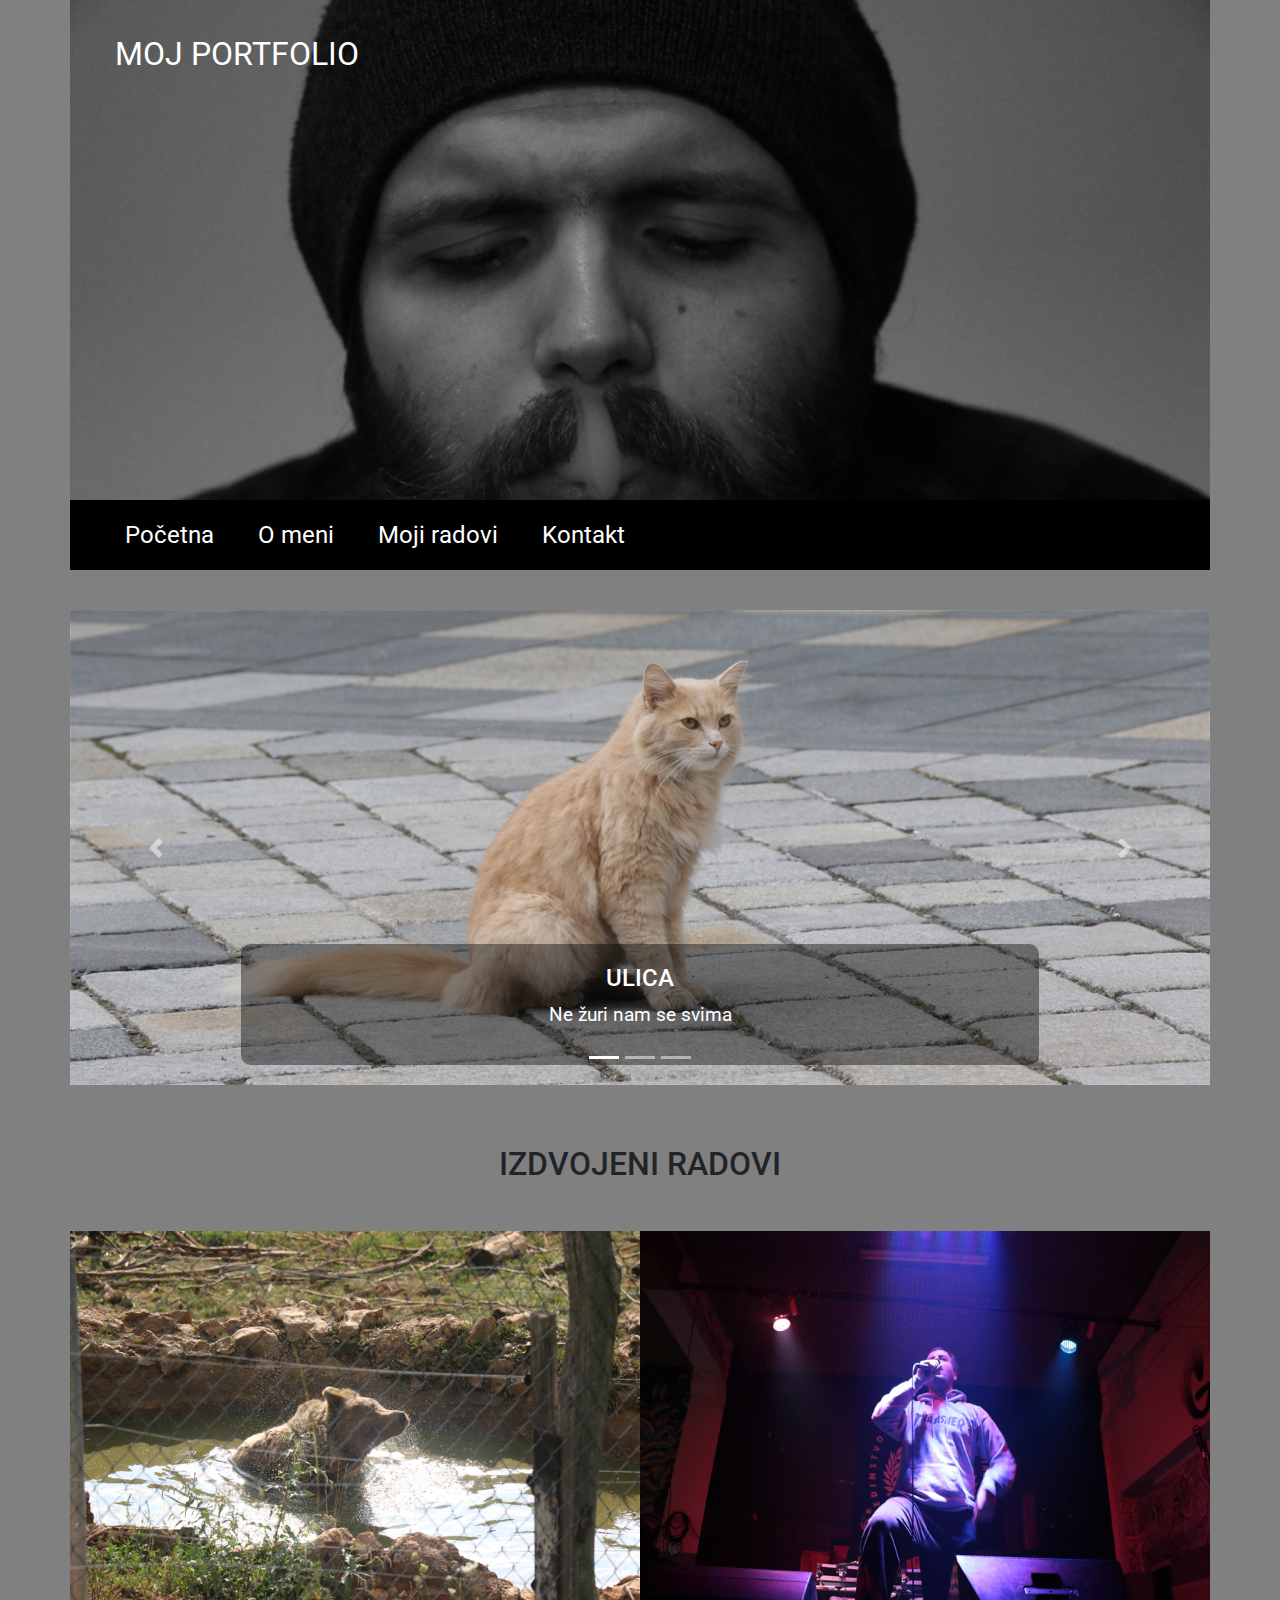
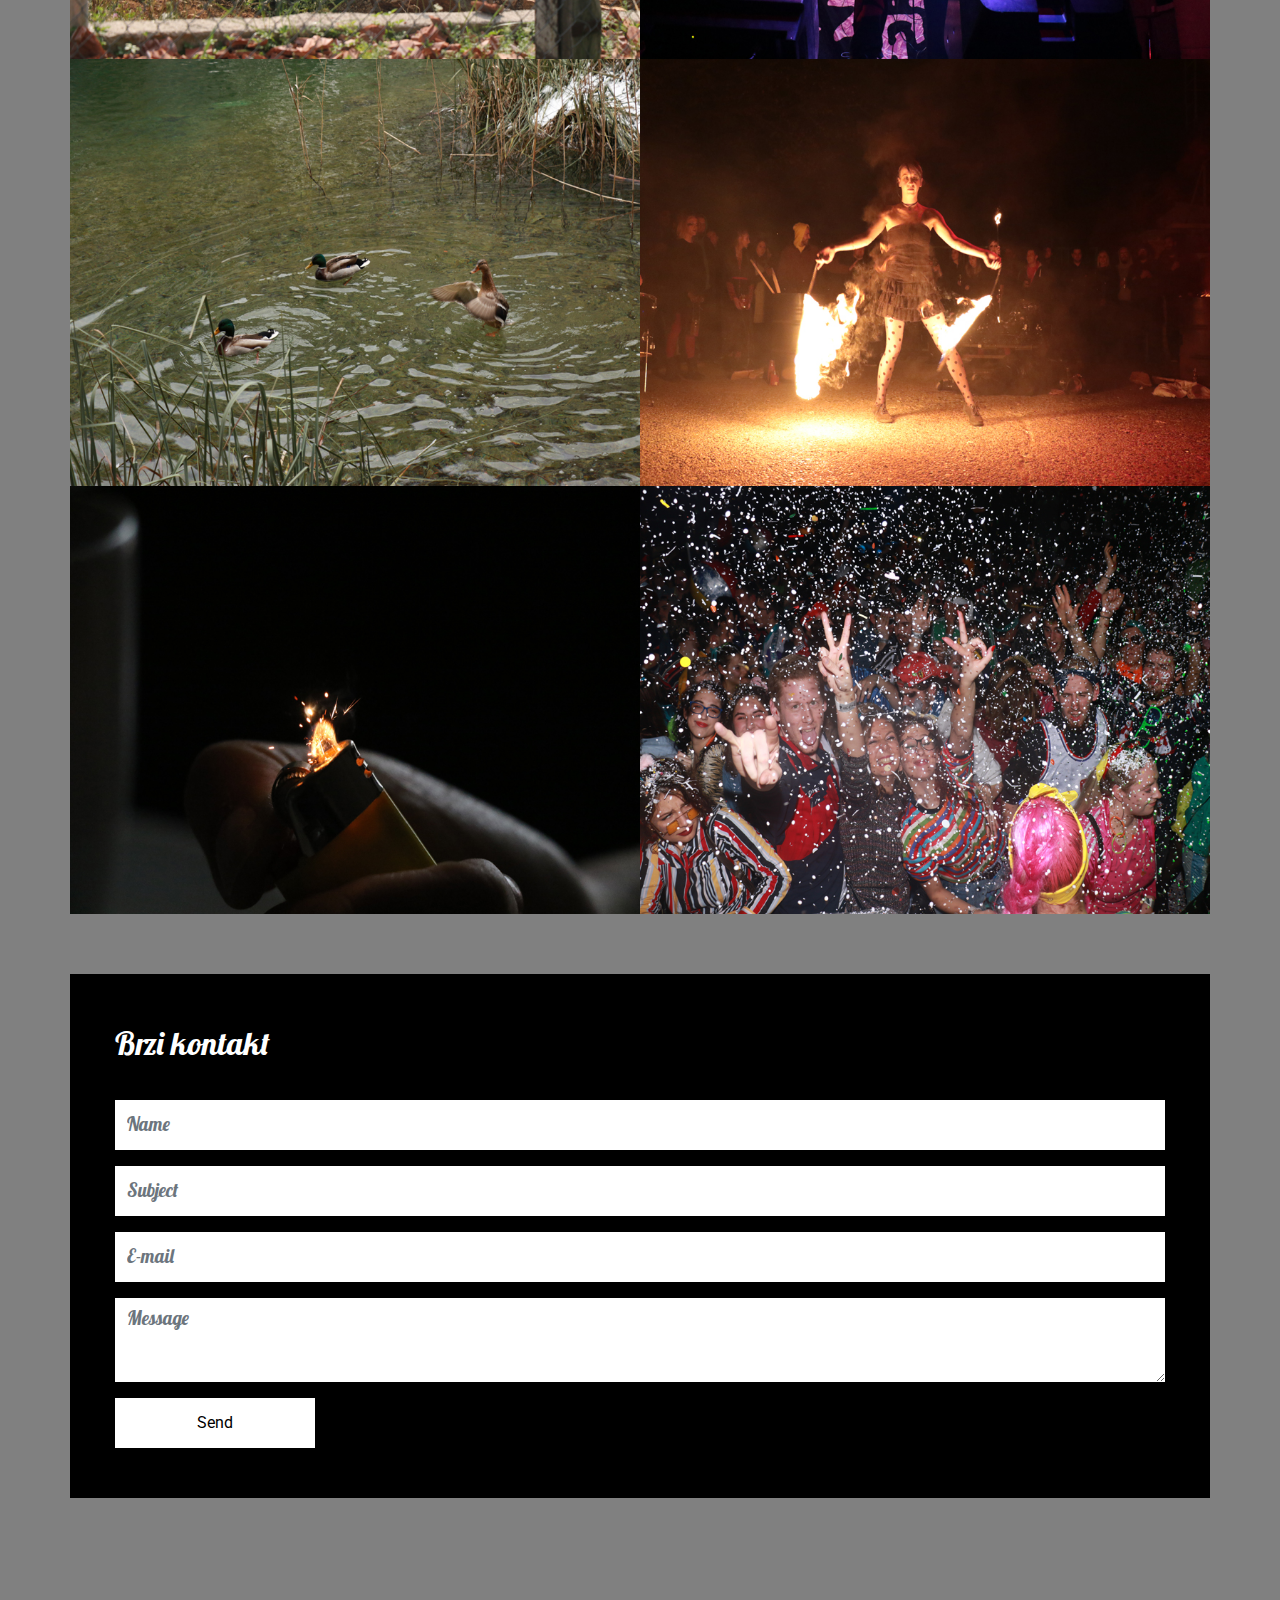
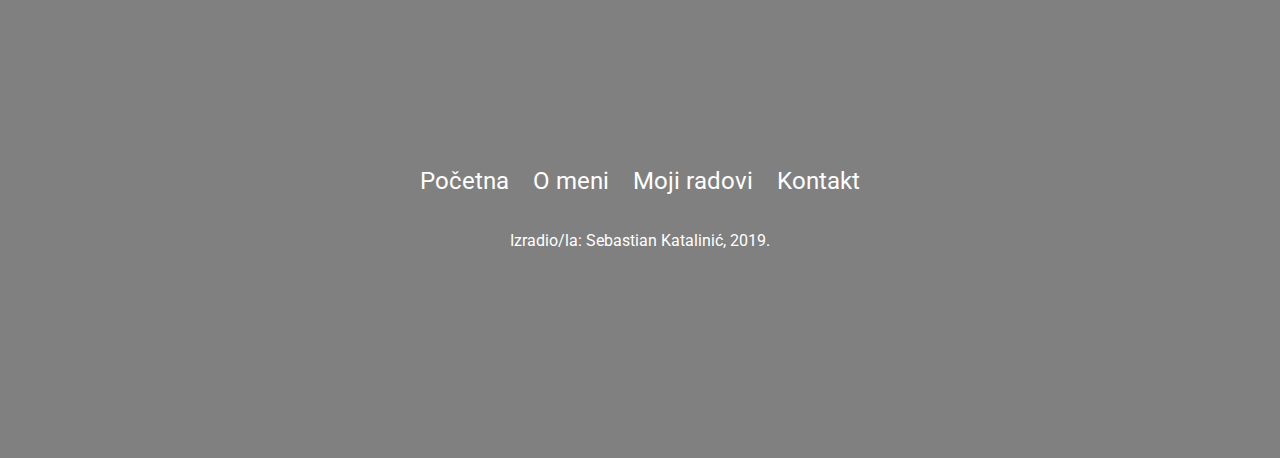
==== index.html @ ed9a3f80 "Add files via upload" ====
<!doctype html>
<html lang="hr">
	<head>
		<meta charset="utf-8">
		<meta name="viewport" content="width=device-width, initial-scale=1, shrink-to-fit=no">
		<title>Moj portfolio</title>
		<link rel="stylesheet" href="bootstrap/bootstrap.min.css">		
		<link href="https://fonts.googleapis.com/css?family=Lobster|Roboto" rel="stylesheet">
		<link rel="stylesheet" href="https://use.fontawesome.com/releases/v5.5.0/css/all.css">
		<link rel="stylesheet" href="lightbox/css/lightbox.css">
		<link rel="stylesheet" href="style.css">
	</head>
	<body>
		<div class="container">			
			<!-- ************** Zaglavlje / početak ************** -->
			<div class="row zaglavlje">
				<div class="col">
					<a href="index.html">Moj portfolio</a>
				</div>
			</div>
			<!-- ************** Zaglavlje / kraj ************** -->
			
			<!-- ************** Navigacija / početak ************** -->
			<div class="row navigacija">
				<div class="col">
					<div class="hamburger">
						<span class="fas fa-bars"></span>
					</div>
					<ul class="main-menu">
						<li><a href="index.html">Početna</a></li>
						<li><a href="o_meni.html">O meni</a></li>
						<li><a href="moji_radovi.html">Moji radovi</a></li>
						<li><a href="kontakt.html">Kontakt</a></li>
					</ul>
				</div>
			</div>
			<!-- ************** Navigacija / kraj ************** -->

			<!-- ************** Carousel / početak ************** -->
			<div class="row slider">
				<div class="col">
					<div id="carouselIndicators" class="carousel slide carousel-fade" data-ride="carousel">
						<ol class="carousel-indicators">
							<!-- ************** Indikatori / početak ************** -->
							<li data-target="#carouselIndicators" data-slide-to="0" class="active"></li>
							<li data-target="#carouselIndicators" data-slide-to="1"></li>
							<li data-target="#carouselIndicators" data-slide-to="2"></li>
							<!-- ************** Indikatori / kraj ************** -->
						</ol>
						<div class="carousel-inner">
							<!-- ************** Slideovi / početak ************** -->
							<div class="carousel-item active">
								<img class="d-block w-100" src="slike/maca-slider.jpg" alt="Prvi slide">
								<div class="carousel-caption d-none d-md-block">
									<h2>Ulica</h2>
									<p>Ne žuri nam se svima</p>
								</div>
							</div>
							<div class="carousel-item">
								<img class="d-block w-100" src="slike/ruka-slider.jpg" alt="Drugi slide">
								<div class="carousel-caption d-none d-md-block">
									<h2>Kiša</h2>
									<p>Najbolje fotografije su na kiši</p>
								</div>
							</div>
							<div class="carousel-item">
								<img class="d-block w-100" src="slike/kapa-slider.jpg" alt="Treći slide">
								<div class="carousel-caption d-none d-md-block">
									<h2>Plitvička Jezera</h2>
									<p>Kratki izlet</p>
								</div>
							</div>							
							<!-- ************** Slideovi / kraj ************** -->
						</div>
						<a class="carousel-control-prev" href="#carouselIndicators" role="button" data-slide="prev">
							<span class="carousel-control-prev-icon" aria-hidden="true"></span>						
						</a>
						<a class="carousel-control-next" href="#carouselIndicators" role="button" data-slide="next">
							<span class="carousel-control-next-icon" aria-hidden="true"></span>						
						</a>
					</div>
				</div>
			</div>
			<!-- ************** Carousel / kraj ************** -->

			<!-- ************** Galerija / početak ************** -->
			<div class="row galerija">
				<div class="col-12">
					<h1>Izdvojeni radovi</h1>
				</div>
				
				<!-- ************** Prva slika / početak ************** -->
				<div class="col-12 col-md-6 slika">
					<div class="maska">
						<p>
							<a href="slike/medo.jpg" data-lightbox="galerija" class="naziv-rada">Medo</a>
							<a href="" class="kategorija">Priroda</a>
						</p>
					</div>
					<img src="slike/medo-mala.jpg" class="img-fluid">
				</div>
				<!-- ************** Prva slika / kraj ************** -->
				
				<!-- ************** Druga slika / početak ************** -->
				<div class="col-12 col-md-6 slika">
					<div class="maska">
						<p>
							<a href="slike/konc.jpg" data-lightbox="galerija" class="naziv-rada">Kandžija</a>
							<a href="" class="kategorija">Koncert</a>						
						</p>
					</div>
					<img src="slike/konc-mala.jpg" class="img-fluid">
				</div>
				<!-- ************** Druga slika / kraj ************** -->
				
				<!-- ************** Treća slika / početak ************** -->
				<div class="col-12 col-md-6 slika">
					<div class="maska">
						<p>
							<a href="slike/patka.jpg" data-lightbox="galerija" class="naziv-rada">Plitvička jezera</a>
							<a href="" class="kategorija">Priroda</a>
						</p>
					</div>
					<img src="slike/patka-mala.jpg" class="img-fluid">
				</div>
				<!-- ************** Treća slika / kraj ************** -->
				
				
				<!-- ************** Četvrta slika / početak ************** -->
				<div class="col-12 col-md-6 slika">
					<div class="maska">
						<p>
							<a href="slike/zena.jpg" data-lightbox="galerija" class="naziv-rada">Ples s vatrom</a>
							<a href="" class="kategorija">Trenutak</a>
						</p>
					</div>
					<img src="slike/zena-mala.jpg" class="img-fluid">
				</div>
				<!-- ************** Četvrta slika / kraj ************** -->
				
				<!-- ************** Peta slika / početak ************** -->
				<div class="col-12 col-md-6 slika">
					<div class="maska">
						<p>
							<a href="slike/kres.jpg" data-lightbox="galerija" class="naziv-rada">Upaljač</a>
							<a href="" class="kategorija">Trenutak</a>
						</p>
					</div>
					<img src="slike/kres-mala.jpg" class="img-fluid">
				</div>
				<!-- ************** Peta slika / kraj ************** -->
				
				<!-- ************** Šesta slika / početak ************** -->
				<div class="col-12 col-md-6 slika">
					<div class="maska">
						<p>
							<a href="slike/party.jpg" data-lightbox="galerija" class="naziv-rada">A Blast From The Past</a>
							<a href="" class="kategorija">Koncert</a>
						</p>
					</div>
					<img src="slike/party-mala.jpg" class="img-fluid">
				</div>
				<!-- ************** Šesta slika / kraj ************** -->
			</div>
			<!-- ************** Galerija / kraj ************** -->
			
			<!-- ************** Kontakt / početak ************** -->
			<div class="row kontakt">
				<div class="col">
					<h1>Brzi kontakt</h1>
					<form action="" method="post">
						<div class="form-group">							
							<input type="text" class="form-control" id="name" placeholder="Name">
						</div>
						<div class="form-group">							
							<input type="text" class="form-control" id="subject" placeholder="Subject">
						</div>	
						<div class="form-group">							
							<input type="email" class="form-control" id="e-mail" placeholder="E-mail">
						</div>				
						<div class="form-group">
							<textarea class="form-control" id="message" rows="3" placeholder="Message"></textarea>
						</div>
						<button type="submit" class="btn btn-primary">Send</button>
					</form>
				</div>
			</div>
			<!-- ************** Kontakt / kraj ************** -->
		
			<!-- ************** Footer / početak ************** -->
			<div class="row footer">
				<div class="col">
					<div class="footer-content">
						<ul>
							<li><a href="index.html">Početna</a></li>
							<li><a href="o_meni.html">O meni</a></li>
							<li><a href="moji_radovi.html">Moji radovi</a></li>
							<li><a href="kontakt.html">Kontakt</a></li>
						</ul>
						<p>Izradio/la: Sebastian Katalinić, 2019.</p>
					</div>
				</div>
			</div>
			<!-- ************** Footer / kraj ************** -->
		</div>
		<script src="bootstrap/jquery.min.js"></script>
		<script src="bootstrap/popper.min.js"></script>
		<script src="bootstrap/bootstrap.min.js"></script>
		<script src="lightbox/js/lightbox.js"></script>
		<script>
			$('.hamburger').click(function(){
				$('.main-menu').slideToggle();
			});
		</script>
	</body>
</html>
---- style.css ----
body {
	background-color: gray;
}
/* ------ Zaglavlje / početak ------ */
.zaglavlje {
	height: 500px;
	background: url('slike/vape.JPG') no-repeat;
	background-size: cover;
}
.zaglavlje a {
	color: white;
	font-size: 24pt;
	text-decoration: none;
	display: block;
	margin-top: 30px;
	margin-left: 30px;
	text-transform: uppercase;
	font-family: 'Roboto', sans-serif;
}
.zaglavlje p {
	color: white;
	font-size: 32pt;
	text-align: center;
	width: 100%;
	position: absolute;
	top: 50%;
	left: 50%;
	transform: translate(-50%,-50%);
	margin: 0;
	font-family: 'Lobster', cursive;
}
@media screen and (max-width: 575px) {
	.zaglavlje {
		height: 250px;
	}
	.zaglavlje p {
		display: none;
	}
	.zaglavlje a {
		position: absolute;
		top: 50%;
		left: 50%;
		transform: translate(-50%,-50%);
		margin: 0;
		font-size: 18pt;
	}
	.slider {
		display: none;
	}
}
/* ------ Zaglavlje / kraj ------ */

/* ------ Navigacija / početak ------ */
.navigacija {
	height: 70px;
	background-color: black;
}
.navigacija li {
	display: inline;
	margin-right: 40px;
	list-style-type: none;
}
.navigacija li a {
	line-height: 70px;
	color: white;
	text-decoration: none;
	font-size: 18pt;
}
.navigacija .hamburger {
	text-align: right;
	font-size: 24pt;
	line-height: 70px;
	padding-right: 40px;
	display: none;
}
.navigacija .main-menu {
	margin-bottom: 0;
}
@media screen and (max-width:760px) {
	.navigacija .hamburger {
		display: block;
	}
	.navigacija .main-menu li {
		border-top: 1px solid black;
		display: block;
		background-color: b;
	}
	.navigacija {
		height: auto;
	}
	.main-menu {
		display: none;
	}
}
@media screen and (min-width:761px) {
	.main-menu {
		display: block !important;
	}
}
/* ------ Navigacija / kraj ------ */

.slider .col {
	padding-left: 0;
	padding-right: 0;
	margin-top: 40px;
}
.slider h2 {
	font-size: 18pt;
	text-transform: uppercase;
}
.slider p {
	font-size: 14pt;
}
.slider .carousel-caption {
	background-color: rgba(0,0,0,0.4);
	border-radius: 10px;
}

/* ------ Galerija / početak ------ */
.galerija h1 {
	text-transform: uppercase;
	font-size: 24pt;
	text-align: center;
	padding-top: 60px;
	padding-bottom: 40px;
}
.galerija .slika .maska {
	background-color: #000;
	position: absolute;
	top: 0;
	right: 0;
	left: 0;
	bottom: 0;
	opacity: 0;
	transition: 1s ease;
}
.galerija .slika:hover .maska {
	opacity: 0.7;
}
.galerija .slika .maska p {
	color: #fff;
	position: absolute;
	left: 50%;
	top: 50%;
	transform: translate(-50%,-50%);
}
.galerija .slika {
	padding: 0;
}
.galerija .maska a {
  color: #fff;
  text-decoration: none;
  display: block;
  text-align: center;
}
.galerija .maska .naziv-rada {
	font-size: 18pt;
	text-transform: uppercase;
}
.galerija .maska .kategorija {
	font-size: 14pt;
}
/* ------ Galerija / kraj ------ */

/* ------ Kontakt / početak ------ */
.kontakt {
	background-color: black;
	padding: 50px 30px;
	margin-top: 60px;
	color: white;
}
.kontakt h1 {
	font-size: 24pt;
	font-family: 'Lobster', cursive;
	padding-bottom: 30px;
}
.kontakt input[type=text],
.kontakt input[type=email],
.kontakt textarea {
	border: 0;
	border-radius: 0;
}
.kontakt input {
	height: 50px;
}
.kontakt button[type=submit] {
	background-color: White;
	border: 0;
	border-radius: 0;
	width: 200px;
	height: 50px;
	color: black;
}
@media screen and (max-width:575px) {
	.kontakt button[type=submit] {
		width: 100%;
	}
}
.kontakt ::placeholder {
	font-size: 14pt;
	font-family: 'Lobster', cursive;
}
/* ------ Kontakt / kraj ------ */

/* ------ Footer / početak ------ */
.footer {
	height: 500px;
	background: url('slike/caj.JPG');
	background-position: bottom;
	background-size: cover;
	background-repeat: no-repeat;
	margin-top: 60px;
}

.footer .footer-content {
	width: 100%;
	position: absolute;
	top: 50%;
	left: 50%;
	transform: translate(-50%,-50%);
}

.footer ul {
	text-align: center;
	margin: 0;
	padding: 0;
}
.footer ul li {
	display: inline;
	margin-right: 10px;
	margin-left: 10px;
}
.footer li a {
	color: #fff;
	font-size: 18pt;
	text-decoration: none;
}
@media screen and (max-width:767px) {
	.footer ul li {
		display: block;
		text-align: center;
	}
}
.footer p {
	color: #fff;
	width: 100%;
	text-align: center;
	margin:0;
	margin-top: 30px;
	padding: 0;
}

/* ------ Footer / kraj ------ */



/* ------ O meni / početak ------ */
.o-meni h1,
.vjestine h1 {
	text-transform: uppercase;
	font-size: 24pt;
	text-align: center;
	padding-top: 60px;
	padding-bottom: 40px;
}
.vjestina {
	height: 250px;
}
.vjestina.svijetlo-siva {
	background-color: #F0F0F0;
}
.vjestina.tamno-siva {
	background-color: #E0E0E0;
}
@media screen and (max-width:767px) {
	.vjestina:nth-child(odd) {
		background-color: #F0F0F0;
	}
	.vjestina:nth-child(even) {
		background-color: #E0E0E0;
	}
	.o-meni p:nth-child(1) {
		margin-top: 40px;
	}
}
.vjestina p {
	position: absolute;
	top: 50%;
	left: 50%;
	transform: translate(-50%, -50%);
	text-transform: uppercase;
	text-align: center;
	font-size: 14pt;
}
.no-spacing {
	padding-left: 0;
	padding-right: 0;
}

/* ------ O meni / kraj ------ */

/* ------ Članci / početak ------ */
.clanci h1 {
	text-transform: uppercase;
	font-size: 24pt;
	text-align: center;
	padding-top: 60px;
	padding-bottom: 40px;
}
.clanci .mt-60 {
	margin-top: 60px;
}
.clanak h2 {
	font-size: 24pt;
	margin-bottom: 20px;
}
@media screen and (max-width:767px) {
	.clanak h2 {
		margin-top: 20px;		
	}
}
@media screen and (max-width:575px) {
	.clanak h2 {
		margin-top: 20px;
		text-align: center;
	}
	.clanak p {
		padding-left: 20px;
		padding-right: 20px;
	}
}
/* ------ Članci / kraj ------ */


/* ------ Društvene mreže / početak ------ */
.social-profiles h1 {
	text-transform: uppercase;
	font-size: 24pt;
	text-align: center;
	padding-top: 60px;
	padding-bottom: 40px;
}
.social-profile {
	height: 250px;
}
.social-profile.svijetlo-siva {
	background-color: #F0F0F0;
}
.social-profile.tamno-siva {
	background-color: #E0E0E0;
}
@media screen and (max-width:767px) {
	.social-profile:nth-child(odd) {
		background-color: #F0F0F0;
	}
	.social-profile:nth-child(even) {
		background-color: #E0E0E0;
	}
}
.social-profile p {
	position: absolute;
	top: 50%;
	left: 50%;
	transform: translate(-50%, -50%);
	text-transform: uppercase;
	text-align: center;
	font-size: 32pt;
}
.social-profile p a {
	color: #000;
	text-decoration: none;
}
/* ------ Društvene mreže / kraj ------ */
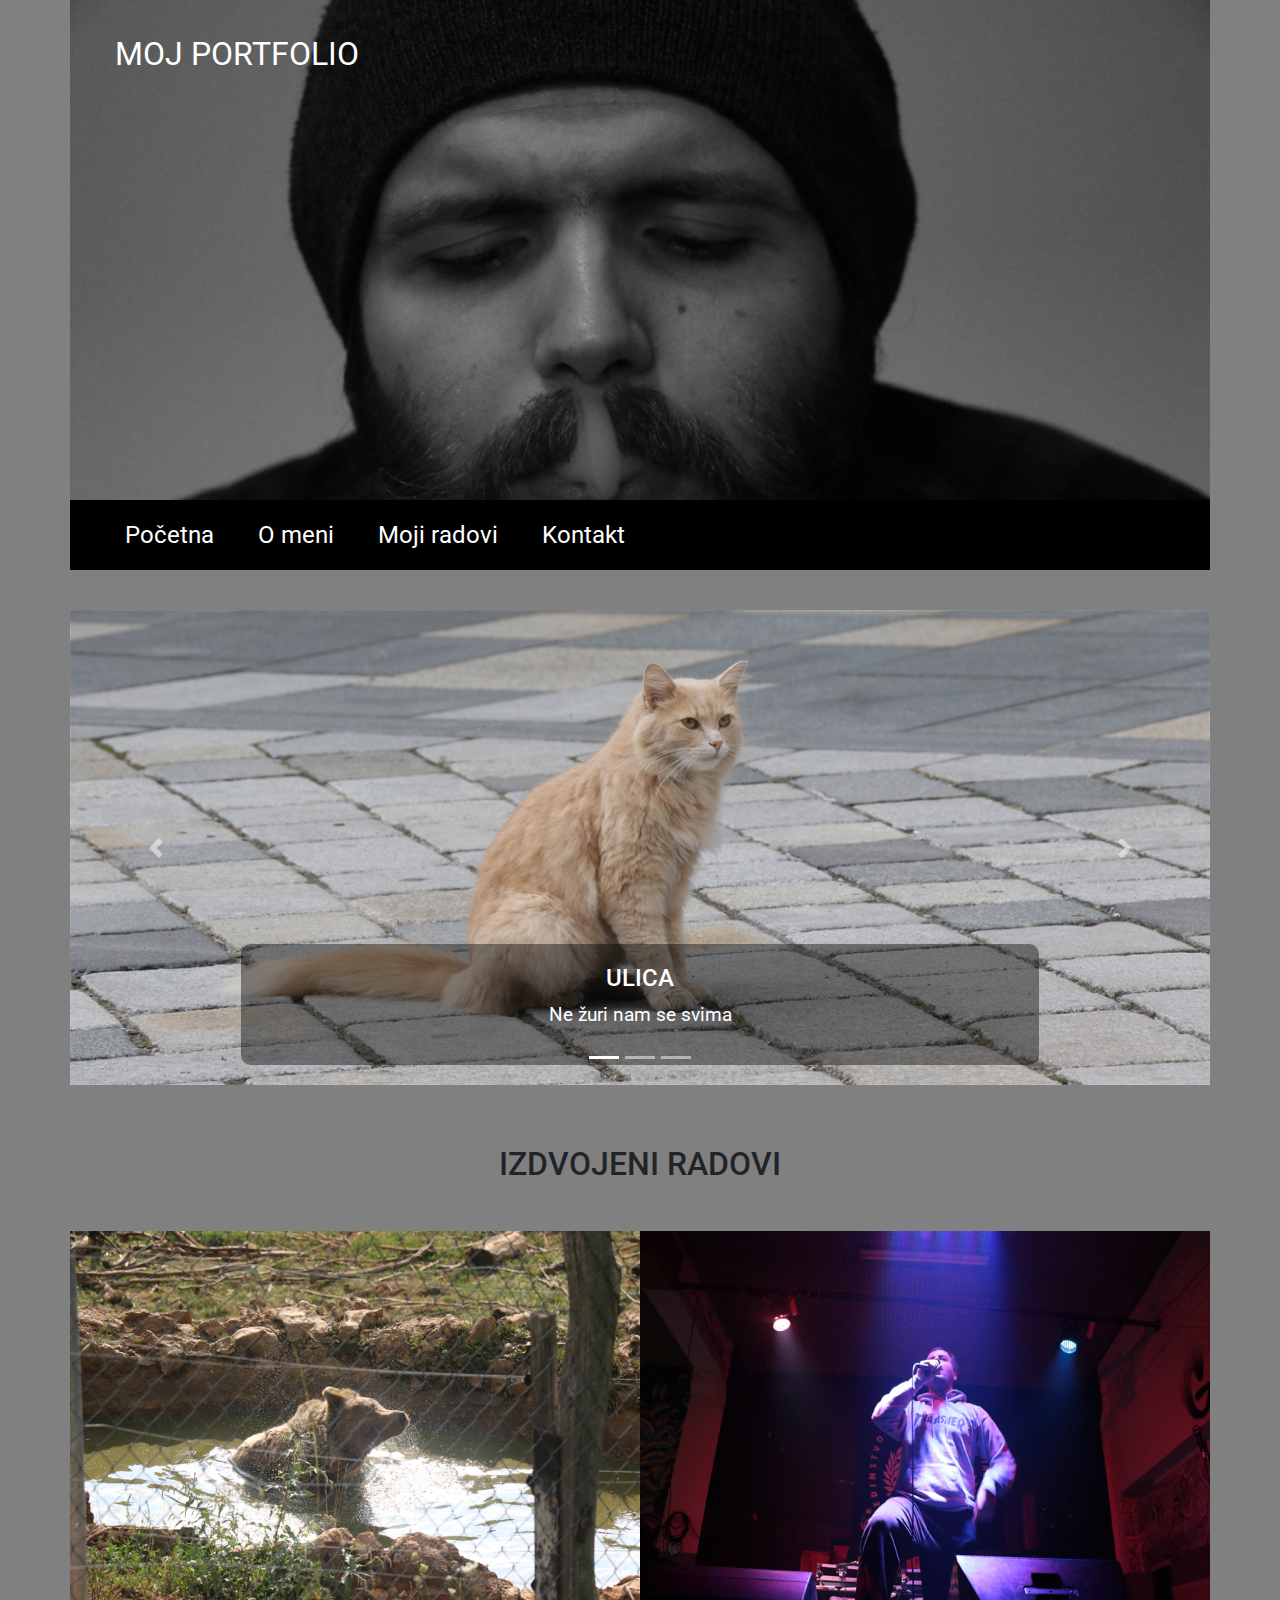
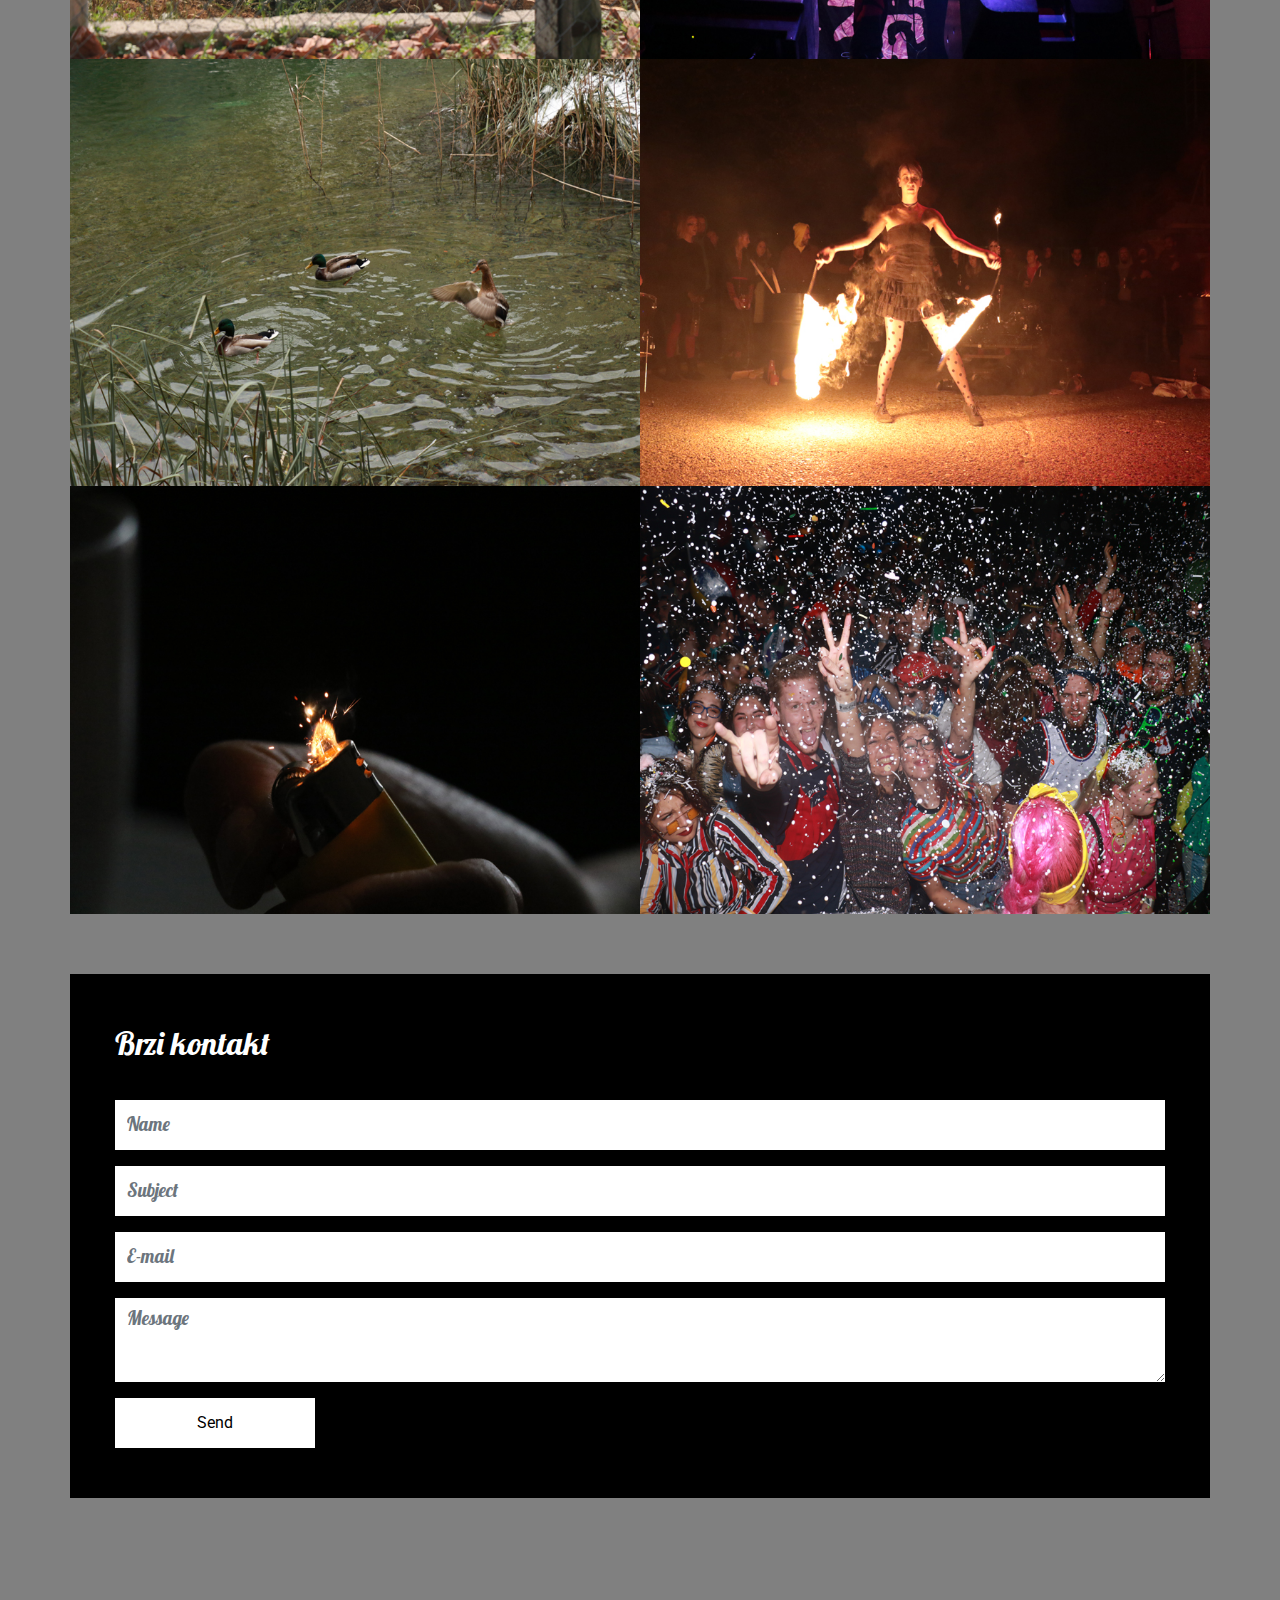
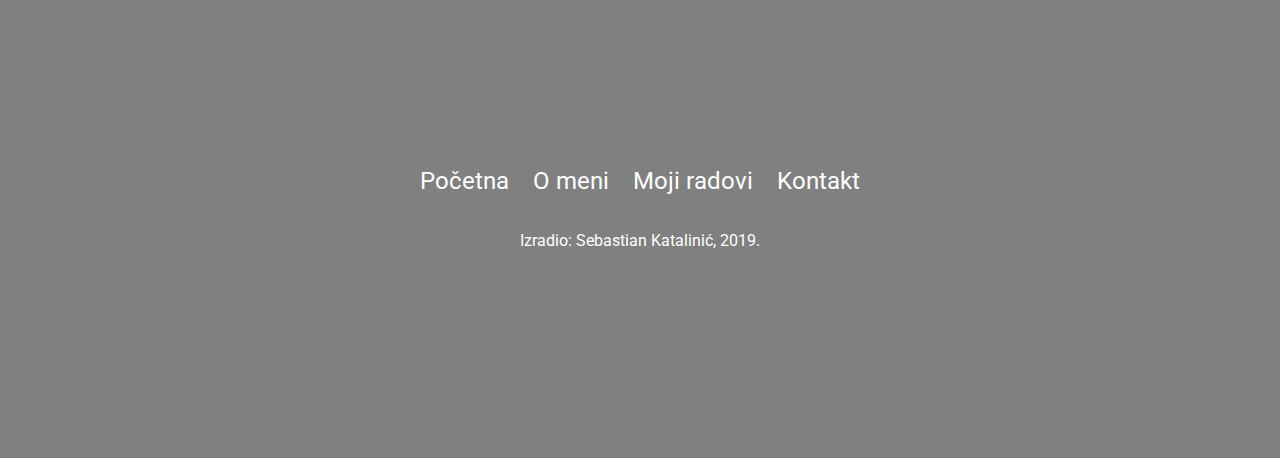
==== commit 0fe0f075: "Add files via upload" ====
--- a/index.html
+++ b/index.html
@@ -93,7 +93,7 @@
 				<div class="col-12 col-md-6 slika">
 					<div class="maska">
 						<p>
-							<a href="slike/medo.jpg" data-lightbox="galerija" class="naziv-rada">Medo</a>
+							<a href="slike/medo.JPG" data-lightbox="galerija" class="naziv-rada">Medo</a>
 							<a href="" class="kategorija">Priroda</a>
 						</p>
 					</div>
@@ -105,7 +105,7 @@
 				<div class="col-12 col-md-6 slika">
 					<div class="maska">
 						<p>
-							<a href="slike/konc.jpg" data-lightbox="galerija" class="naziv-rada">Kandžija</a>
+							<a href="slike/konc.JPG" data-lightbox="galerija" class="naziv-rada">Kandžija</a>
 							<a href="" class="kategorija">Koncert</a>						
 						</p>
 					</div>
@@ -117,7 +117,7 @@
 				<div class="col-12 col-md-6 slika">
 					<div class="maska">
 						<p>
-							<a href="slike/patka.jpg" data-lightbox="galerija" class="naziv-rada">Plitvička jezera</a>
+							<a href="slike/patka.JPG" data-lightbox="galerija" class="naziv-rada">Plitvička jezera</a>
 							<a href="" class="kategorija">Priroda</a>
 						</p>
 					</div>
@@ -130,7 +130,7 @@
 				<div class="col-12 col-md-6 slika">
 					<div class="maska">
 						<p>
-							<a href="slike/zena.jpg" data-lightbox="galerija" class="naziv-rada">Ples s vatrom</a>
+							<a href="slike/zena.JPG" data-lightbox="galerija" class="naziv-rada">Ples s vatrom</a>
 							<a href="" class="kategorija">Trenutak</a>
 						</p>
 					</div>
@@ -142,7 +142,7 @@
 				<div class="col-12 col-md-6 slika">
 					<div class="maska">
 						<p>
-							<a href="slike/kres.jpg" data-lightbox="galerija" class="naziv-rada">Upaljač</a>
+							<a href="slike/kres.JPG" data-lightbox="galerija" class="naziv-rada">Upaljač</a>
 							<a href="" class="kategorija">Trenutak</a>
 						</p>
 					</div>
@@ -154,7 +154,7 @@
 				<div class="col-12 col-md-6 slika">
 					<div class="maska">
 						<p>
-							<a href="slike/party.jpg" data-lightbox="galerija" class="naziv-rada">A Blast From The Past</a>
+							<a href="slike/party.JPG" data-lightbox="galerija" class="naziv-rada">A Blast From The Past</a>
 							<a href="" class="kategorija">Koncert</a>
 						</p>
 					</div>
@@ -197,7 +197,7 @@
 							<li><a href="moji_radovi.html">Moji radovi</a></li>
 							<li><a href="kontakt.html">Kontakt</a></li>
 						</ul>
-						<p>Izradio/la: Sebastian Katalinić, 2019.</p>
+						<p>Izradio: Sebastian Katalinić, 2019.</p>
 					</div>
 				</div>
 			</div>
